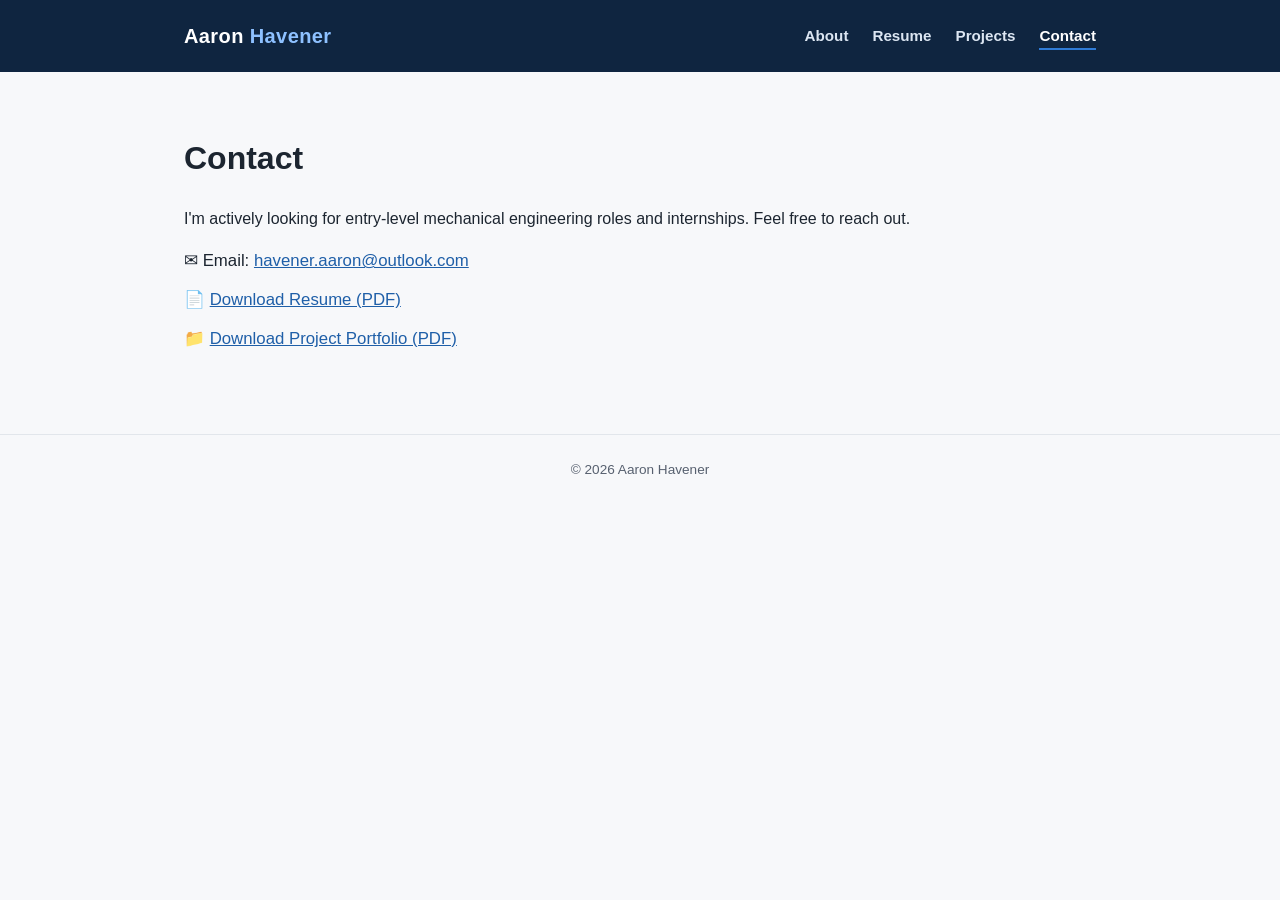
==== contact.html @ c7d54479 "Initial personal website: about, resume, projects, contact" ====
<!DOCTYPE html>
<html lang="en">
<head>
<meta charset="UTF-8">
<meta name="viewport" content="width=device-width, initial-scale=1.0">
<title>Contact | Aaron Havener</title>
<link rel="stylesheet" href="assets/css/style.css">
</head>
<body>

<header class="site-header">
  <div class="header-inner">
    <a href="index.html" class="brand">Aaron <span>Havener</span></a>
    <nav class="main-nav">
      <ul>
        <li><a href="index.html">About</a></li>
        <li><a href="resume.html">Resume</a></li>
        <li><a href="projects.html">Projects</a></li>
        <li><a href="contact.html" class="active">Contact</a></li>
      </ul>
    </nav>
  </div>
</header>

<main>
  <h1>Contact</h1>
  <p>I'm actively looking for entry-level mechanical engineering roles and internships. Feel free to reach out.</p>

  <ul class="contact-list">
    <li>&#9993; Email: <a href="mailto:havener.aaron@outlook.com">havener.aaron@outlook.com</a></li>
    <li>&#128196; <a href="assets/files/Aaron_Havener_Resume.pdf">Download Resume (PDF)</a></li>
    <li>&#128193; <a href="assets/files/Aaron_Havener_Portfolio.pdf">Download Project Portfolio (PDF)</a></li>
  </ul>
</main>

<footer class="site-footer">
  &copy; 2026 Aaron Havener
</footer>

</body>
</html>
---- assets/css/style.css ----
:root {
  --navy: #0f2540;
  --navy-dark: #0a1a2e;
  --accent: #2f7bd6;
  --accent-dark: #1f5fa8;
  --bg: #f7f8fa;
  --card-bg: #ffffff;
  --text: #1c2530;
  --text-muted: #57606f;
  --border: #e2e6eb;
  --max-width: 960px;
}

* { box-sizing: border-box; }

html { scroll-behavior: smooth; }

body {
  margin: 0;
  font-family: "Segoe UI", -apple-system, BlinkMacSystemFont, Roboto, Helvetica, Arial, sans-serif;
  background: var(--bg);
  color: var(--text);
  line-height: 1.6;
}

a { color: var(--accent-dark); }
a:hover { color: var(--accent); }

header.site-header {
  background: var(--navy);
  color: #fff;
}

.header-inner {
  max-width: var(--max-width);
  margin: 0 auto;
  padding: 1.25rem 1.5rem;
  display: flex;
  align-items: center;
  justify-content: space-between;
  flex-wrap: wrap;
  gap: 0.75rem;
}

.brand {
  font-size: 1.25rem;
  font-weight: 700;
  color: #fff;
  text-decoration: none;
  letter-spacing: 0.02em;
}

.brand span { color: #8ec1ff; }

nav.main-nav ul {
  list-style: none;
  display: flex;
  gap: 1.5rem;
  margin: 0;
  padding: 0;
}

nav.main-nav a {
  color: #dce6f2;
  text-decoration: none;
  font-weight: 600;
  font-size: 0.95rem;
  padding: 0.25rem 0;
  border-bottom: 2px solid transparent;
}

nav.main-nav a:hover,
nav.main-nav a.active {
  color: #fff;
  border-bottom-color: var(--accent);
}

main {
  max-width: var(--max-width);
  margin: 0 auto;
  padding: 2.5rem 1.5rem 4rem;
}

.hero {
  display: flex;
  align-items: center;
  gap: 2.5rem;
  flex-wrap: wrap;
  padding: 2rem 0 1rem;
}

.hero h1 {
  font-size: 2.25rem;
  margin: 0 0 0.5rem;
  color: var(--navy);
}

.hero .tagline {
  font-size: 1.15rem;
  color: var(--text-muted);
  margin: 0 0 1.25rem;
}

.btn {
  display: inline-block;
  background: var(--accent);
  color: #fff !important;
  text-decoration: none;
  padding: 0.65rem 1.3rem;
  border-radius: 6px;
  font-weight: 600;
  font-size: 0.95rem;
  transition: background 0.15s ease;
}

.btn:hover { background: var(--accent-dark); }

.btn.secondary {
  background: transparent;
  color: var(--accent-dark) !important;
  border: 1.5px solid var(--accent-dark);
}

.btn.secondary:hover { background: #eaf2fc; }

.btn-row {
  display: flex;
  gap: 0.75rem;
  flex-wrap: wrap;
}

section { margin-bottom: 2.5rem; }

section h2 {
  color: var(--navy);
  font-size: 1.5rem;
  border-bottom: 2px solid var(--border);
  padding-bottom: 0.5rem;
  margin-bottom: 1.25rem;
}

.card {
  background: var(--card-bg);
  border: 1px solid var(--border);
  border-radius: 10px;
  padding: 1.5rem;
  margin-bottom: 1.5rem;
  box-shadow: 0 1px 3px rgba(15, 37, 64, 0.05);
}

.card h3 {
  margin: 0 0 0.25rem;
  color: var(--navy);
  font-size: 1.2rem;
}

.card .meta {
  color: var(--text-muted);
  font-size: 0.9rem;
  margin-bottom: 0.75rem;
}

.card ul { margin: 0.5rem 0 0; padding-left: 1.2rem; }
.card ul li { margin-bottom: 0.35rem; }

.tag-list {
  list-style: none;
  display: flex;
  flex-wrap: wrap;
  gap: 0.5rem;
  padding: 0;
  margin: 0.75rem 0 0;
}

.tag-list li {
  background: #eaf2fc;
  color: var(--accent-dark);
  font-size: 0.8rem;
  font-weight: 600;
  padding: 0.25rem 0.6rem;
  border-radius: 999px;
}

.video-embed {
  position: relative;
  padding-bottom: 56.25%;
  height: 0;
  overflow: hidden;
  border-radius: 8px;
  margin: 1rem 0;
  background: #000;
}

.video-embed iframe {
  position: absolute;
  top: 0; left: 0;
  width: 100%; height: 100%;
  border: 0;
}

.resume-header {
  display: flex;
  justify-content: space-between;
  align-items: flex-start;
  flex-wrap: wrap;
  gap: 1rem;
}

.skills-grid {
  display: grid;
  grid-template-columns: repeat(auto-fit, minmax(220px, 1fr));
  gap: 1rem;
}

.skills-grid .skill-cat {
  background: var(--card-bg);
  border: 1px solid var(--border);
  border-radius: 8px;
  padding: 1rem 1.25rem;
}

.skills-grid .skill-cat h4 {
  margin: 0 0 0.4rem;
  color: var(--navy);
  font-size: 0.95rem;
}

.skills-grid .skill-cat p {
  margin: 0;
  font-size: 0.9rem;
  color: var(--text-muted);
}

.contact-list {
  list-style: none;
  padding: 0;
  font-size: 1.05rem;
}

.contact-list li { margin-bottom: 0.75rem; }

footer.site-footer {
  border-top: 1px solid var(--border);
  text-align: center;
  padding: 1.5rem;
  color: var(--text-muted);
  font-size: 0.85rem;
}

@media (max-width: 600px) {
  nav.main-nav ul { gap: 1rem; flex-wrap: wrap; }
  .hero h1 { font-size: 1.75rem; }
}
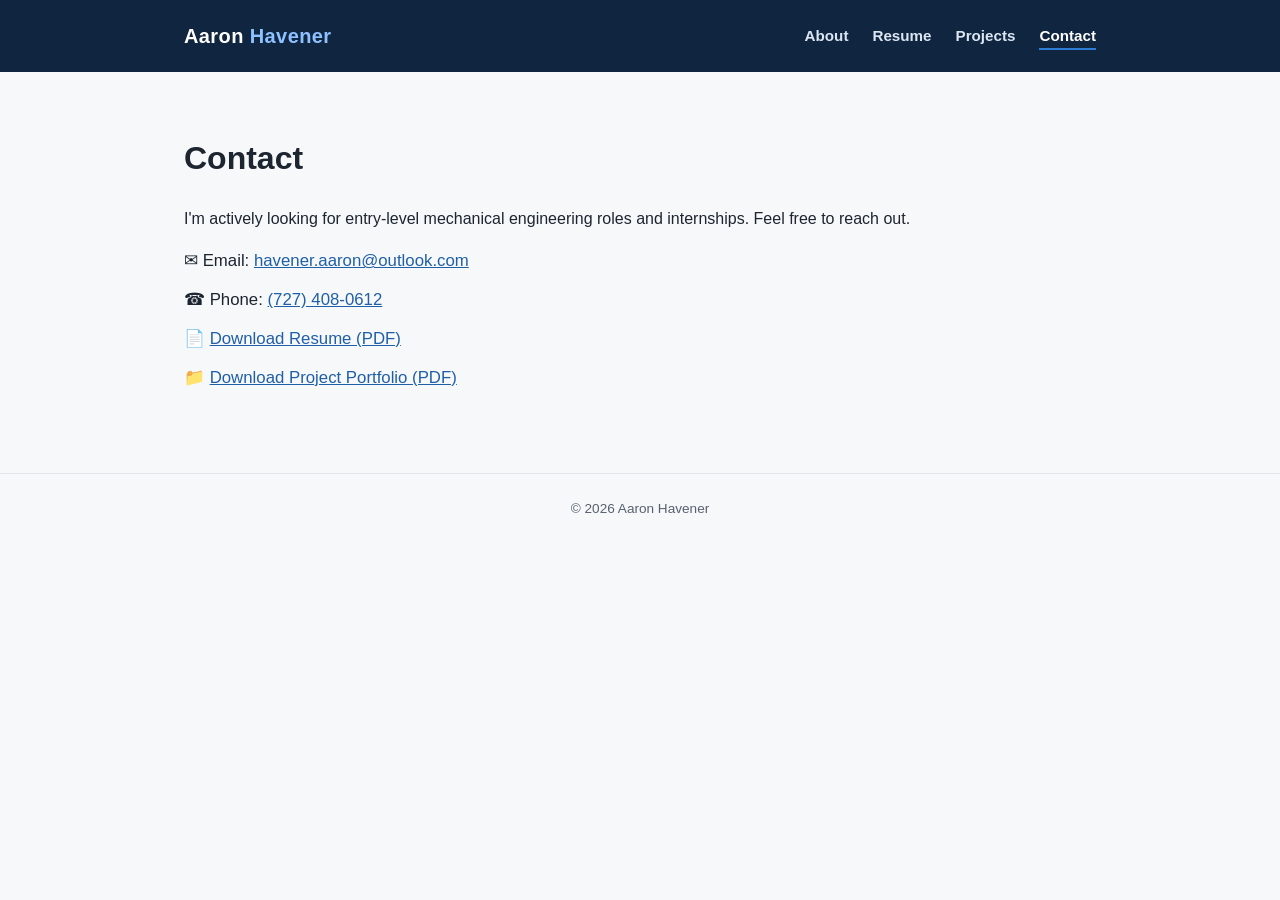
==== commit 0d89b2ec: "Add phone number to contact page; minor About Me wording tweak" ====
--- a/contact.html
+++ b/contact.html
@@ -28,6 +28,7 @@
 
   <ul class="contact-list">
     <li>&#9993; Email: <a href="mailto:havener.aaron@outlook.com">havener.aaron@outlook.com</a></li>
+    <li>&#9742; Phone: <a href="tel:+17274080612">(727) 408-0612</a></li>
     <li>&#128196; <a href="assets/files/Aaron_Havener_Resume.pdf">Download Resume (PDF)</a></li>
     <li>&#128193; <a href="assets/files/Aaron_Havener_Portfolio.pdf">Download Project Portfolio (PDF)</a></li>
   </ul>
